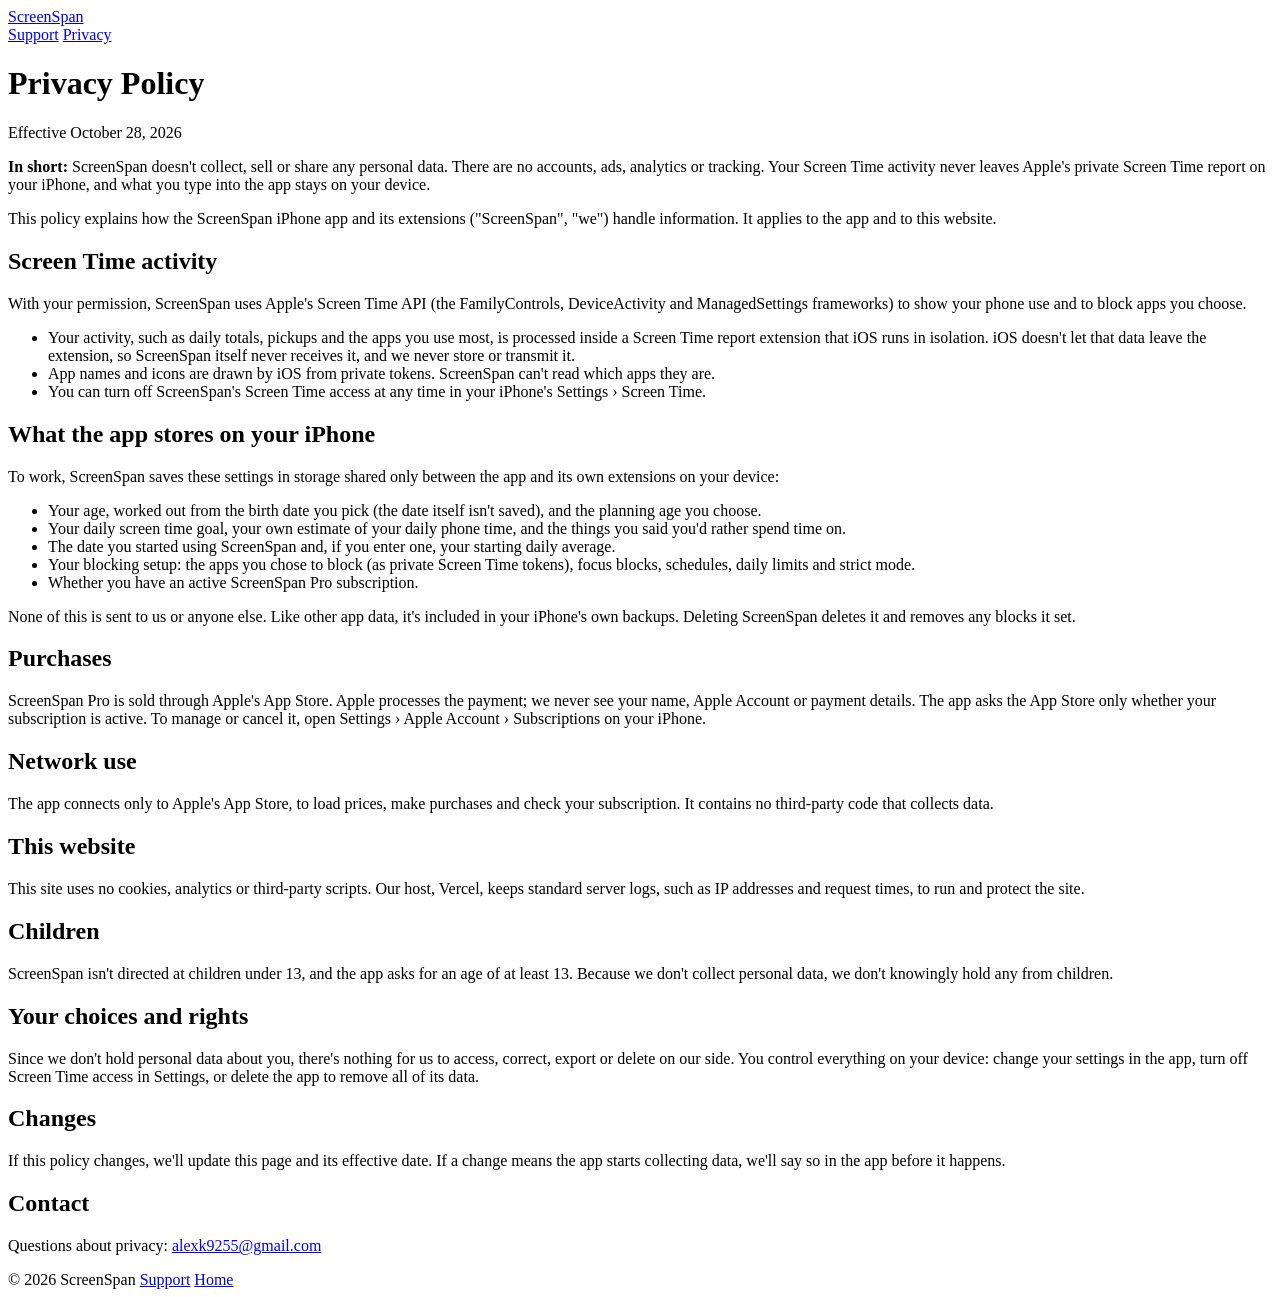
==== site/privacy/index.html @ 33c5458b "Add the ScreenSpan website: home, privacy policy, support Static pages for screenspan.app, deployed " ====
<!doctype html>
<html lang="en">
<head>
<meta charset="utf-8">
<meta name="viewport" content="width=device-width, initial-scale=1, viewport-fit=cover">
<title>Privacy Policy · ScreenSpan</title>
<meta name="description" content="ScreenSpan collects no personal data. Your Screen Time stays on your iPhone.">
<link rel="stylesheet" href="/styles.css">
</head>
<body>
<div class="page">
  <nav>
    <a class="brand" href="/">ScreenSpan</a>
    <div class="links">
      <a href="/support">Support</a>
      <a href="/privacy" aria-current="page">Privacy</a>
    </div>
  </nav>

  <h1>Privacy Policy</h1>
  <p class="meta">Effective October 28, 2026</p>

  <div class="card">
    <p><strong>In short:</strong> ScreenSpan doesn't collect, sell or share any personal data. There are no accounts, ads, analytics or tracking. Your Screen Time activity never leaves Apple's private Screen Time report on your iPhone, and what you type into the app stays on your device.</p>
  </div>

  <p>This policy explains how the ScreenSpan iPhone app and its extensions ("ScreenSpan", "we") handle information. It applies to the app and to this website.</p>

  <h2>Screen Time activity</h2>
  <p>With your permission, ScreenSpan uses Apple's Screen Time API (the FamilyControls, DeviceActivity and ManagedSettings frameworks) to show your phone use and to block apps you choose.</p>
  <ul>
    <li>Your activity, such as daily totals, pickups and the apps you use most, is processed inside a Screen Time report extension that iOS runs in isolation. iOS doesn't let that data leave the extension, so ScreenSpan itself never receives it, and we never store or transmit it.</li>
    <li>App names and icons are drawn by iOS from private tokens. ScreenSpan can't read which apps they are.</li>
    <li>You can turn off ScreenSpan's Screen Time access at any time in your iPhone's Settings › Screen Time.</li>
  </ul>

  <h2>What the app stores on your iPhone</h2>
  <p>To work, ScreenSpan saves these settings in storage shared only between the app and its own extensions on your device:</p>
  <ul>
    <li>Your age, worked out from the birth date you pick (the date itself isn't saved), and the planning age you choose.</li>
    <li>Your daily screen time goal, your own estimate of your daily phone time, and the things you said you'd rather spend time on.</li>
    <li>The date you started using ScreenSpan and, if you enter one, your starting daily average.</li>
    <li>Your blocking setup: the apps you chose to block (as private Screen Time tokens), focus blocks, schedules, daily limits and strict mode.</li>
    <li>Whether you have an active ScreenSpan Pro subscription.</li>
  </ul>
  <p>None of this is sent to us or anyone else. Like other app data, it's included in your iPhone's own backups. Deleting ScreenSpan deletes it and removes any blocks it set.</p>

  <h2>Purchases</h2>
  <p>ScreenSpan Pro is sold through Apple's App Store. Apple processes the payment; we never see your name, Apple Account or payment details. The app asks the App Store only whether your subscription is active. To manage or cancel it, open Settings › Apple Account › Subscriptions on your iPhone.</p>

  <h2>Network use</h2>
  <p>The app connects only to Apple's App Store, to load prices, make purchases and check your subscription. It contains no third-party code that collects data.</p>

  <h2>This website</h2>
  <p>This site uses no cookies, analytics or third-party scripts. Our host, Vercel, keeps standard server logs, such as IP addresses and request times, to run and protect the site.</p>

  <h2>Children</h2>
  <p>ScreenSpan isn't directed at children under 13, and the app asks for an age of at least 13. Because we don't collect personal data, we don't knowingly hold any from children.</p>

  <h2>Your choices and rights</h2>
  <p>Since we don't hold personal data about you, there's nothing for us to access, correct, export or delete on our side. You control everything on your device: change your settings in the app, turn off Screen Time access in Settings, or delete the app to remove all of its data.</p>

  <h2>Changes</h2>
  <p>If this policy changes, we'll update this page and its effective date. If a change means the app starts collecting data, we'll say so in the app before it happens.</p>

  <h2>Contact</h2>
  <p>Questions about privacy: <a class="email" href="mailto:alexk9255@gmail.com">alexk9255@gmail.com</a></p>

  <footer>
    <span>© 2026 ScreenSpan</span>
    <a href="/support">Support</a>
    <a href="/">Home</a>
  </footer>
</div>
</body>
</html>
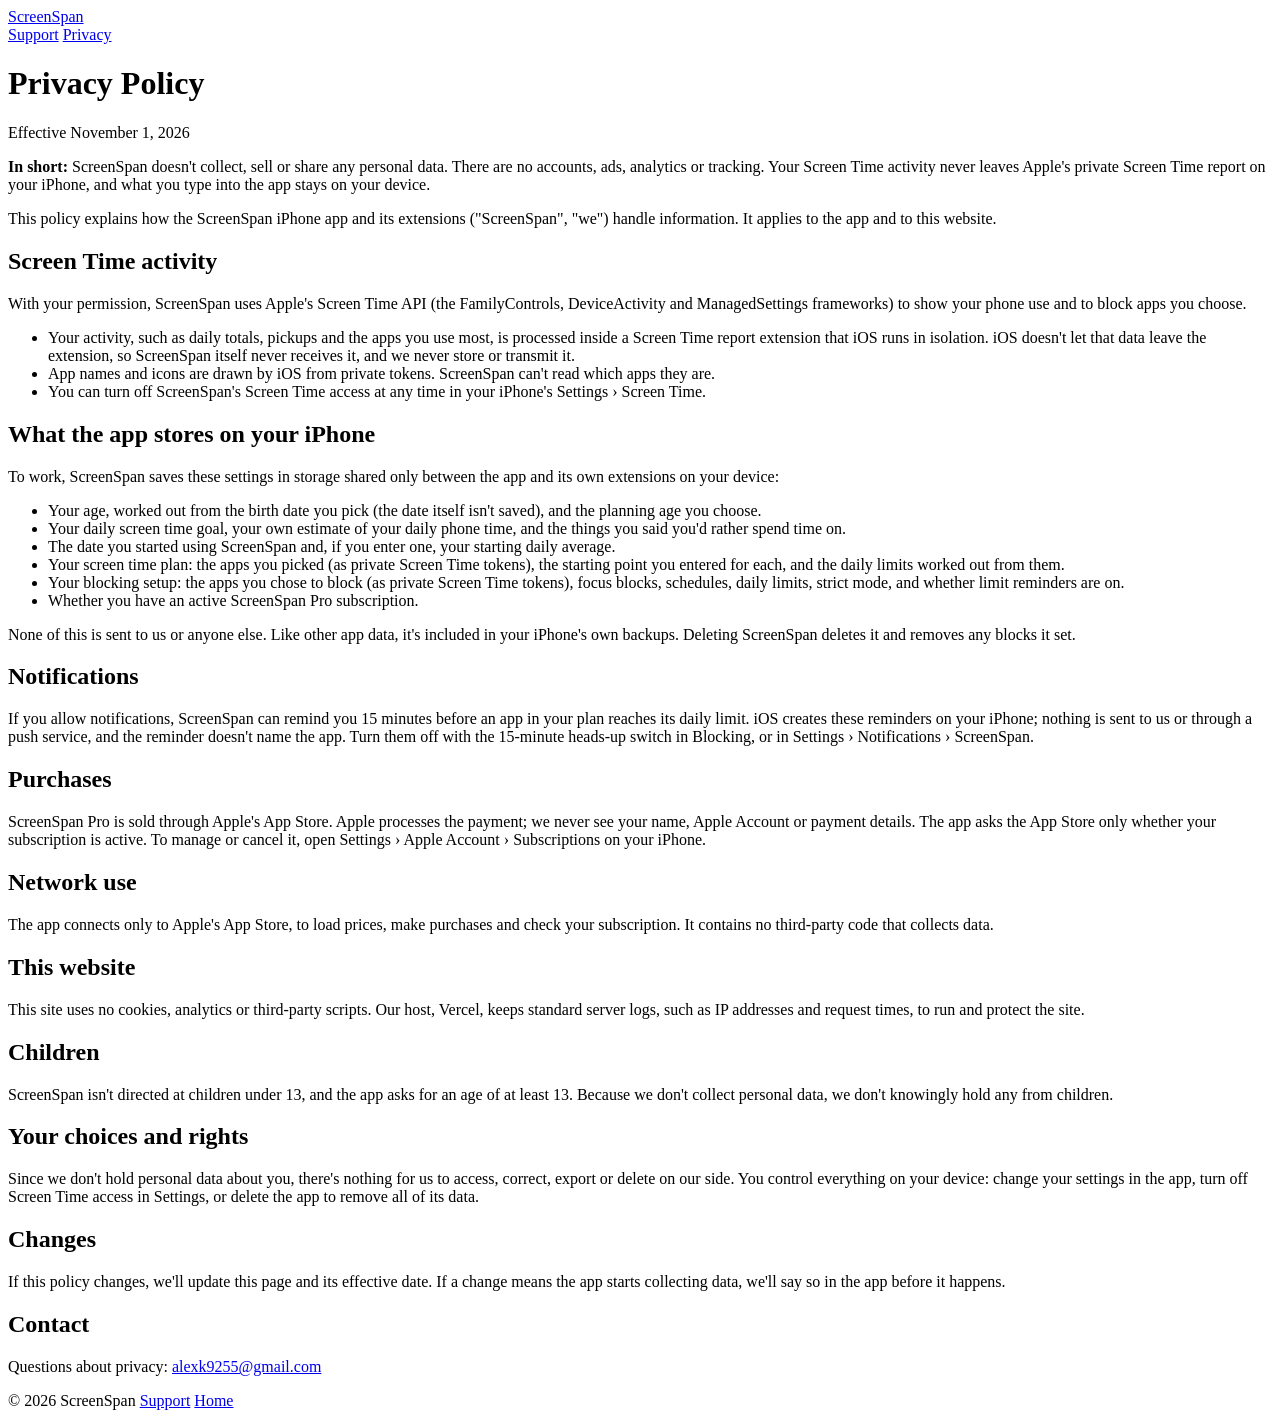
==== commit fe3e4cc3: "Cover the plan and its reminders on the privacy and support pages The privacy policy now lists the p" ====
--- a/site/privacy/index.html
+++ b/site/privacy/index.html
@@ -18,7 +18,7 @@
   </nav>
 
   <h1>Privacy Policy</h1>
-  <p class="meta">Effective October 28, 2026</p>
+  <p class="meta">Effective November 1, 2026</p>
 
   <div class="card">
     <p><strong>In short:</strong> ScreenSpan doesn't collect, sell or share any personal data. There are no accounts, ads, analytics or tracking. Your Screen Time activity never leaves Apple's private Screen Time report on your iPhone, and what you type into the app stays on your device.</p>
@@ -40,10 +40,14 @@
     <li>Your age, worked out from the birth date you pick (the date itself isn't saved), and the planning age you choose.</li>
     <li>Your daily screen time goal, your own estimate of your daily phone time, and the things you said you'd rather spend time on.</li>
     <li>The date you started using ScreenSpan and, if you enter one, your starting daily average.</li>
-    <li>Your blocking setup: the apps you chose to block (as private Screen Time tokens), focus blocks, schedules, daily limits and strict mode.</li>
+    <li>Your screen time plan: the apps you picked (as private Screen Time tokens), the starting point you entered for each, and the daily limits worked out from them.</li>
+    <li>Your blocking setup: the apps you chose to block (as private Screen Time tokens), focus blocks, schedules, daily limits, strict mode, and whether limit reminders are on.</li>
     <li>Whether you have an active ScreenSpan Pro subscription.</li>
   </ul>
   <p>None of this is sent to us or anyone else. Like other app data, it's included in your iPhone's own backups. Deleting ScreenSpan deletes it and removes any blocks it set.</p>
+
+  <h2>Notifications</h2>
+  <p>If you allow notifications, ScreenSpan can remind you 15 minutes before an app in your plan reaches its daily limit. iOS creates these reminders on your iPhone; nothing is sent to us or through a push service, and the reminder doesn't name the app. Turn them off with the 15-minute heads-up switch in Blocking, or in Settings › Notifications › ScreenSpan.</p>
 
   <h2>Purchases</h2>
   <p>ScreenSpan Pro is sold through Apple's App Store. Apple processes the payment; we never see your name, Apple Account or payment details. The app asks the App Store only whether your subscription is active. To manage or cancel it, open Settings › Apple Account › Subscriptions on your iPhone.</p>
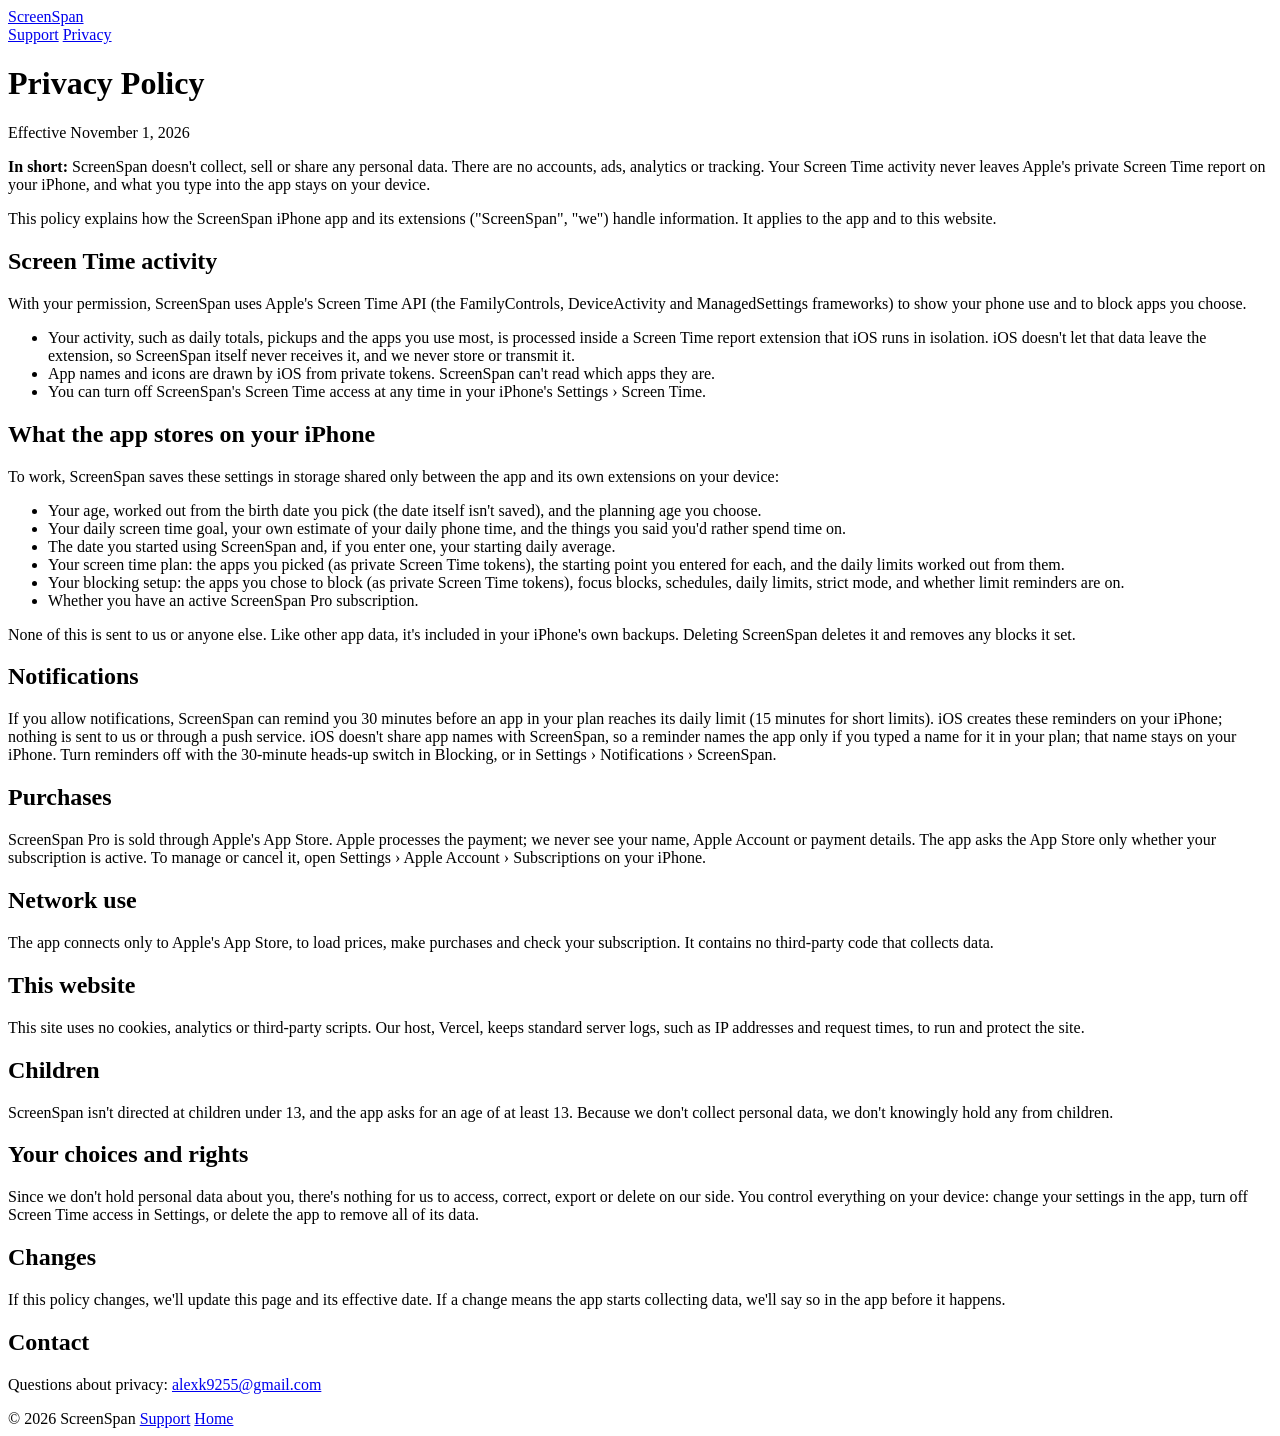
==== commit 3ff48f60: "Let users set the plan's pace and each week's limit; name the app in heads-ups - Plans have a pace (" ====
--- a/site/privacy/index.html
+++ b/site/privacy/index.html
@@ -47,7 +47,7 @@
   <p>None of this is sent to us or anyone else. Like other app data, it's included in your iPhone's own backups. Deleting ScreenSpan deletes it and removes any blocks it set.</p>
 
   <h2>Notifications</h2>
-  <p>If you allow notifications, ScreenSpan can remind you 15 minutes before an app in your plan reaches its daily limit. iOS creates these reminders on your iPhone; nothing is sent to us or through a push service, and the reminder doesn't name the app. Turn them off with the 15-minute heads-up switch in Blocking, or in Settings › Notifications › ScreenSpan.</p>
+  <p>If you allow notifications, ScreenSpan can remind you 30 minutes before an app in your plan reaches its daily limit (15 minutes for short limits). iOS creates these reminders on your iPhone; nothing is sent to us or through a push service. iOS doesn't share app names with ScreenSpan, so a reminder names the app only if you typed a name for it in your plan; that name stays on your iPhone. Turn reminders off with the 30-minute heads-up switch in Blocking, or in Settings › Notifications › ScreenSpan.</p>
 
   <h2>Purchases</h2>
   <p>ScreenSpan Pro is sold through Apple's App Store. Apple processes the payment; we never see your name, Apple Account or payment details. The app asks the App Store only whether your subscription is active. To manage or cancel it, open Settings › Apple Account › Subscriptions on your iPhone.</p>
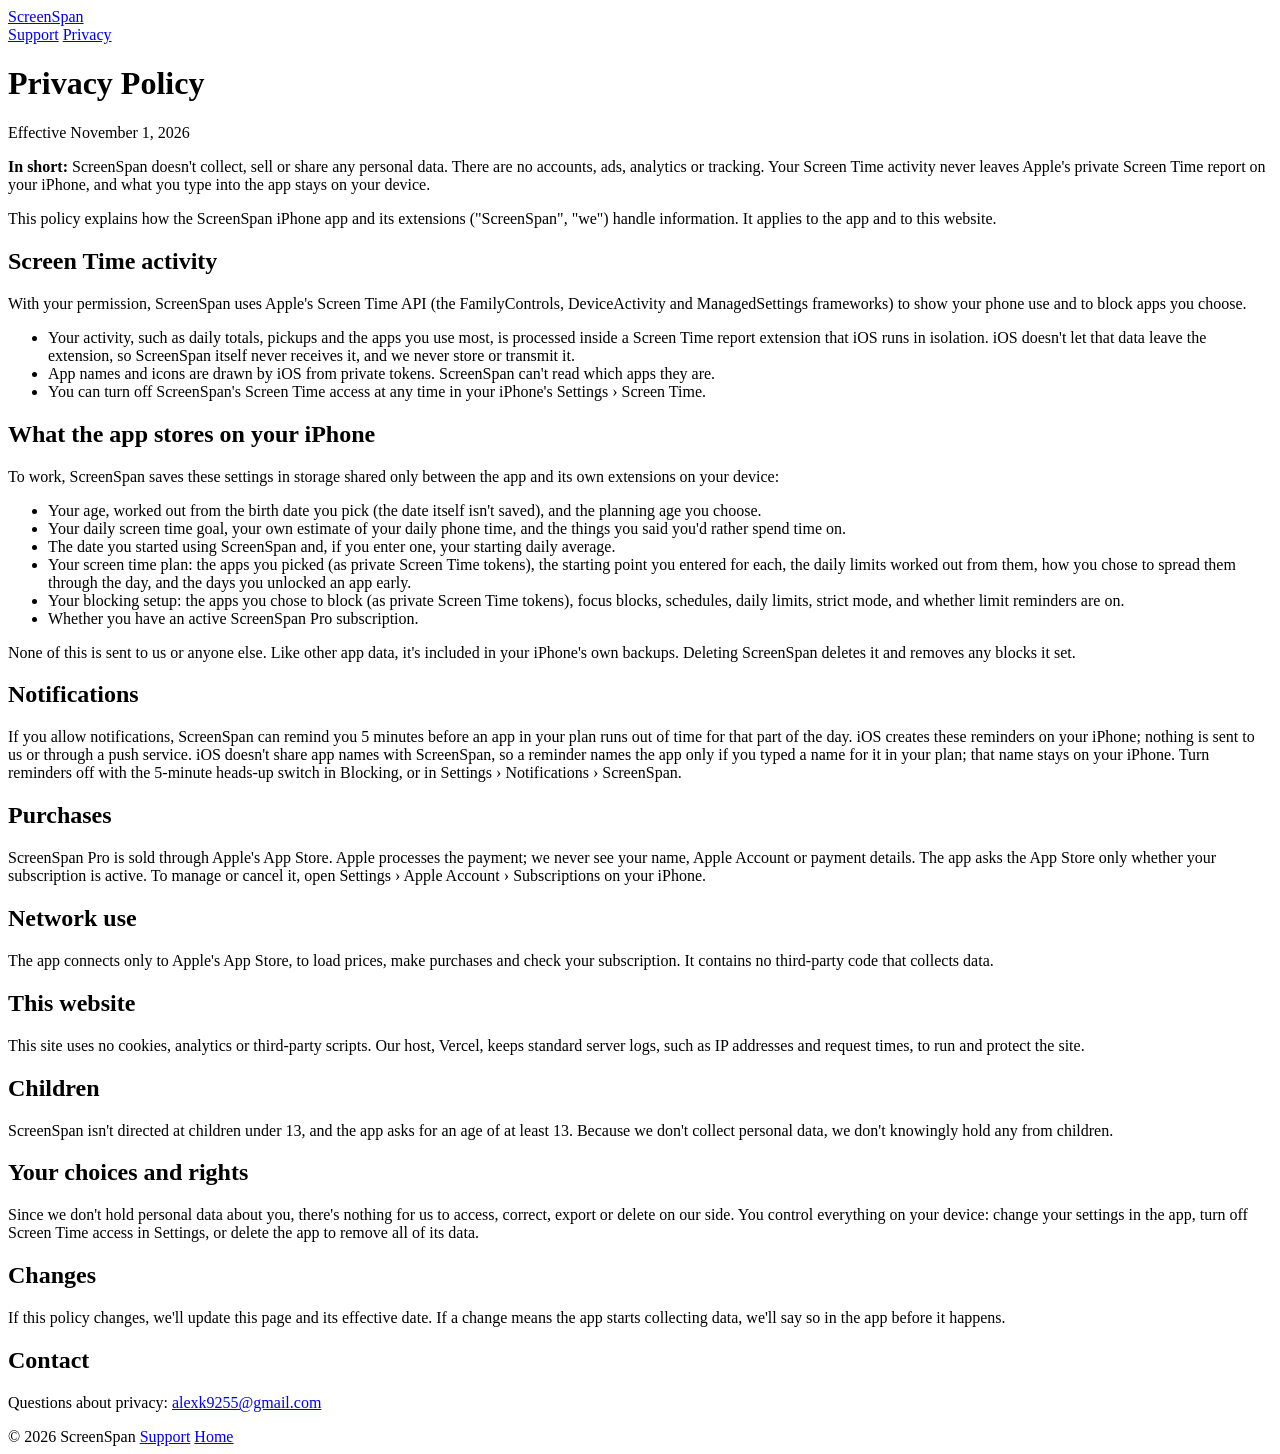
==== commit 70957682: "Spread plan limits through the day and make missed days count The plan failed in practice: a day's a" ====
--- a/site/privacy/index.html
+++ b/site/privacy/index.html
@@ -40,14 +40,14 @@
     <li>Your age, worked out from the birth date you pick (the date itself isn't saved), and the planning age you choose.</li>
     <li>Your daily screen time goal, your own estimate of your daily phone time, and the things you said you'd rather spend time on.</li>
     <li>The date you started using ScreenSpan and, if you enter one, your starting daily average.</li>
-    <li>Your screen time plan: the apps you picked (as private Screen Time tokens), the starting point you entered for each, and the daily limits worked out from them.</li>
+    <li>Your screen time plan: the apps you picked (as private Screen Time tokens), the starting point you entered for each, the daily limits worked out from them, how you chose to spread them through the day, and the days you unlocked an app early.</li>
     <li>Your blocking setup: the apps you chose to block (as private Screen Time tokens), focus blocks, schedules, daily limits, strict mode, and whether limit reminders are on.</li>
     <li>Whether you have an active ScreenSpan Pro subscription.</li>
   </ul>
   <p>None of this is sent to us or anyone else. Like other app data, it's included in your iPhone's own backups. Deleting ScreenSpan deletes it and removes any blocks it set.</p>
 
   <h2>Notifications</h2>
-  <p>If you allow notifications, ScreenSpan can remind you 30 minutes before an app in your plan reaches its daily limit (15 minutes for short limits). iOS creates these reminders on your iPhone; nothing is sent to us or through a push service. iOS doesn't share app names with ScreenSpan, so a reminder names the app only if you typed a name for it in your plan; that name stays on your iPhone. Turn reminders off with the 30-minute heads-up switch in Blocking, or in Settings › Notifications › ScreenSpan.</p>
+  <p>If you allow notifications, ScreenSpan can remind you 5 minutes before an app in your plan runs out of time for that part of the day. iOS creates these reminders on your iPhone; nothing is sent to us or through a push service. iOS doesn't share app names with ScreenSpan, so a reminder names the app only if you typed a name for it in your plan; that name stays on your iPhone. Turn reminders off with the 5-minute heads-up switch in Blocking, or in Settings › Notifications › ScreenSpan.</p>
 
   <h2>Purchases</h2>
   <p>ScreenSpan Pro is sold through Apple's App Store. Apple processes the payment; we never see your name, Apple Account or payment details. The app asks the App Store only whether your subscription is active. To manage or cancel it, open Settings › Apple Account › Subscriptions on your iPhone.</p>
